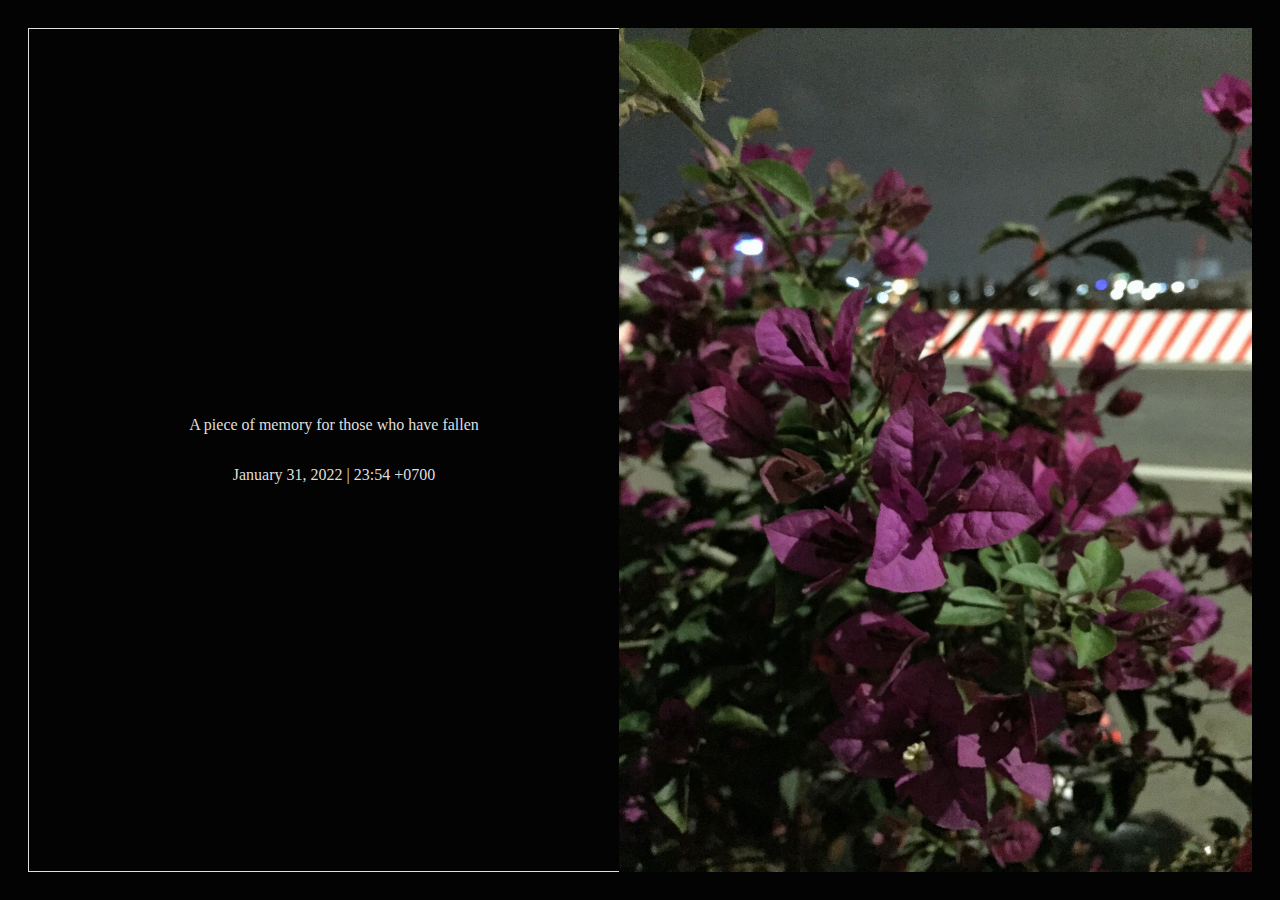
==== special.htm @ 56bea5ea "helu world" ====
<html lang="en">
    <meta name="viewport" content="width=device-width" />

    <head>
        <link rel="stylesheet" href="css/styles.css"/>
        <title>Special file</title>
    </head>

    <body>
        <div class="textbox">
            <p>A piece of memory for those who have fallen</p>
            <p>January 31, 2022 | 23:54 +0700 </p>
        </div>
        <div class="img">
            <img src="img/special.jpg" title="Bloom" alt="Bloom">
        </div>
    </body>
</html>
---- css/styles.css ----
body {
    background-color:#030303;
    color: #dfdfdf;
    padding: 20px;

    display: flex;
    flex-direction: row;
    justify-content: space-around;
}

.textbox {
    height: auto;
    width: 50%;

    display: flex;
    flex-direction: column;
    justify-content: center;
    align-items: center;

    border: 1px solid #dfdfdf;
    padding: 5px;
}

.img {
    width: 50%;
    height: auto;
    object-fit: contain;

    display: flex;
    flex-direction: row-reverse;
}
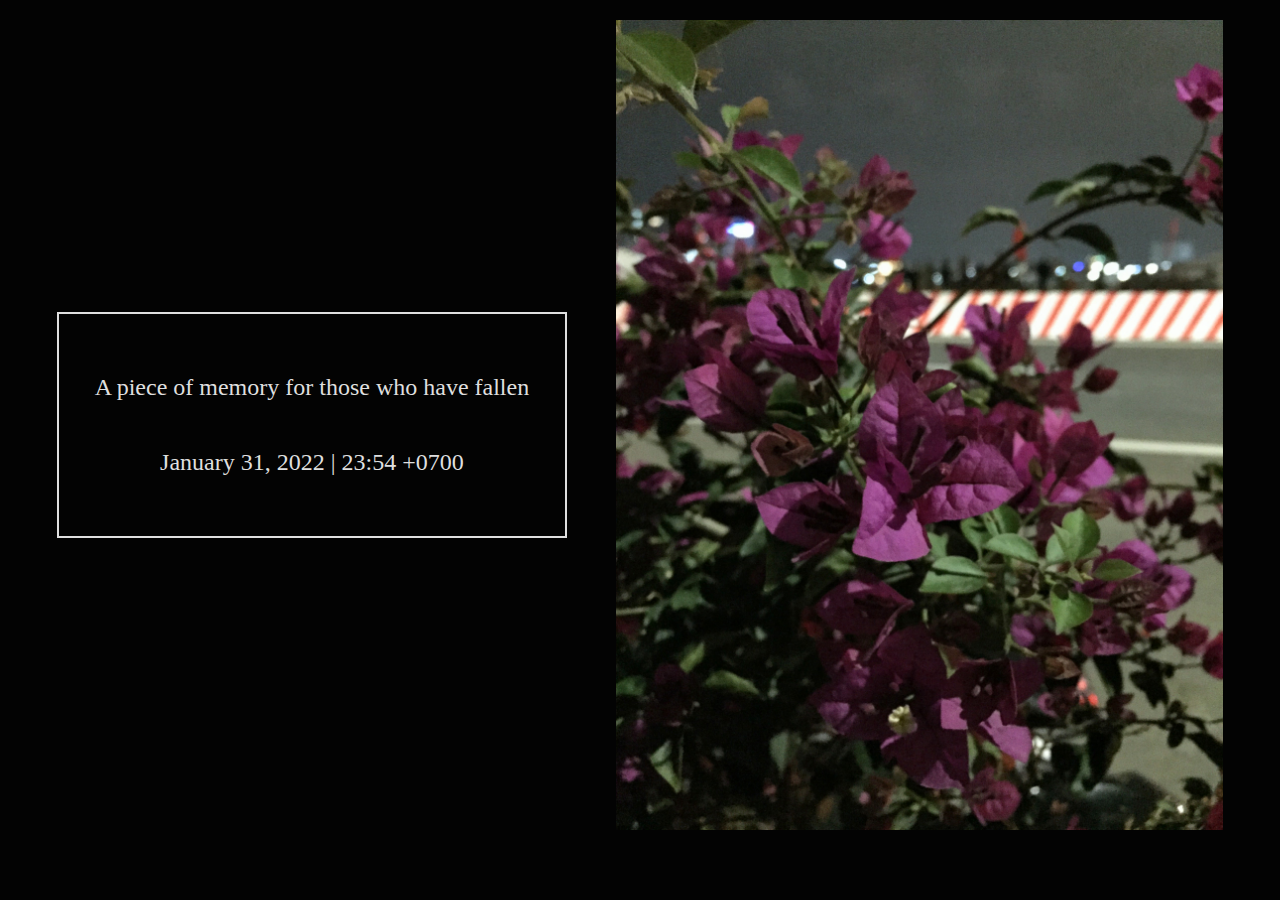
==== commit b5498f69: "css is ass" ====
--- a/special.htm
+++ b/special.htm
@@ -1,5 +1,5 @@
 <html lang="en">
-    <meta name="viewport" content="width=device-width" />
+    <meta name="viewport" content="width=device-width, initial-scale=1.0"/>
 
     <head>
         <link rel="stylesheet" href="css/styles.css"/>
@@ -7,12 +7,14 @@
     </head>
 
     <body>
-        <div class="textbox">
-            <p>A piece of memory for those who have fallen</p>
-            <p>January 31, 2022 | 23:54 +0700 </p>
-        </div>
-        <div class="img">
-            <img src="img/special.jpg" title="Bloom" alt="Bloom">
+        <div class="flex-container">
+            <div class="text">
+                <p>A piece of memory for those who have fallen</p>
+                <p>January 31, 2022 | 23:54 +0700 </p>
+            </div>
+            <div class="img">
+                <img src="img/special.jpg" title="Bloom" alt="Bloom">
+            </div>
         </div>
     </body>
 </html>--- a/css/styles.css
+++ b/css/styles.css
@@ -1,31 +1,58 @@
 body {
     background-color:#030303;
     color: #dfdfdf;
-    padding: 20px;
-
-    display: flex;
-    flex-direction: row;
-    justify-content: space-around;
+    padding: 12px;
 }
 
-.textbox {
-    height: auto;
-    width: 50%;
+div {
+    position: relative;
+}
 
+.flex-container {
+    display: flex;
+    justify-content: space-evenly;
+    gap: 12px;
+}
+
+@media only screen and (orientation: portrait) {
+    .flex-container {
+        display: flex;
+        flex-direction: column;
+        gap: 12px;
+    }
+
+    .text {
+        text-align: center;
+        border: solid 2px #dfdfdf;
+        padding: 12px;
+    }
+
+    .img {
+        display: flex;
+        align-items: center;
+        justify-content: center;
+    }
+}
+
+.text {
     display: flex;
     flex-direction: column;
+    align-items: center;
     justify-content: center;
-    align-items: center;
-
-    border: 1px solid #dfdfdf;
-    padding: 5px;
+    align-self: center;
+    word-wrap: break-word;
+    
+    border: solid 2px #dfdfdf;
+    padding: 36px;
+    font-size: 24px;
 }
 
-.img {
-    width: 50%;
-    height: auto;
+img {
+    display: flex;
+    align-items: center;
+    justify-content: center;
+    
+    max-width: 100%;
+    height: 90vh;
     object-fit: contain;
-
-    display: flex;
-    flex-direction: row-reverse;
 }